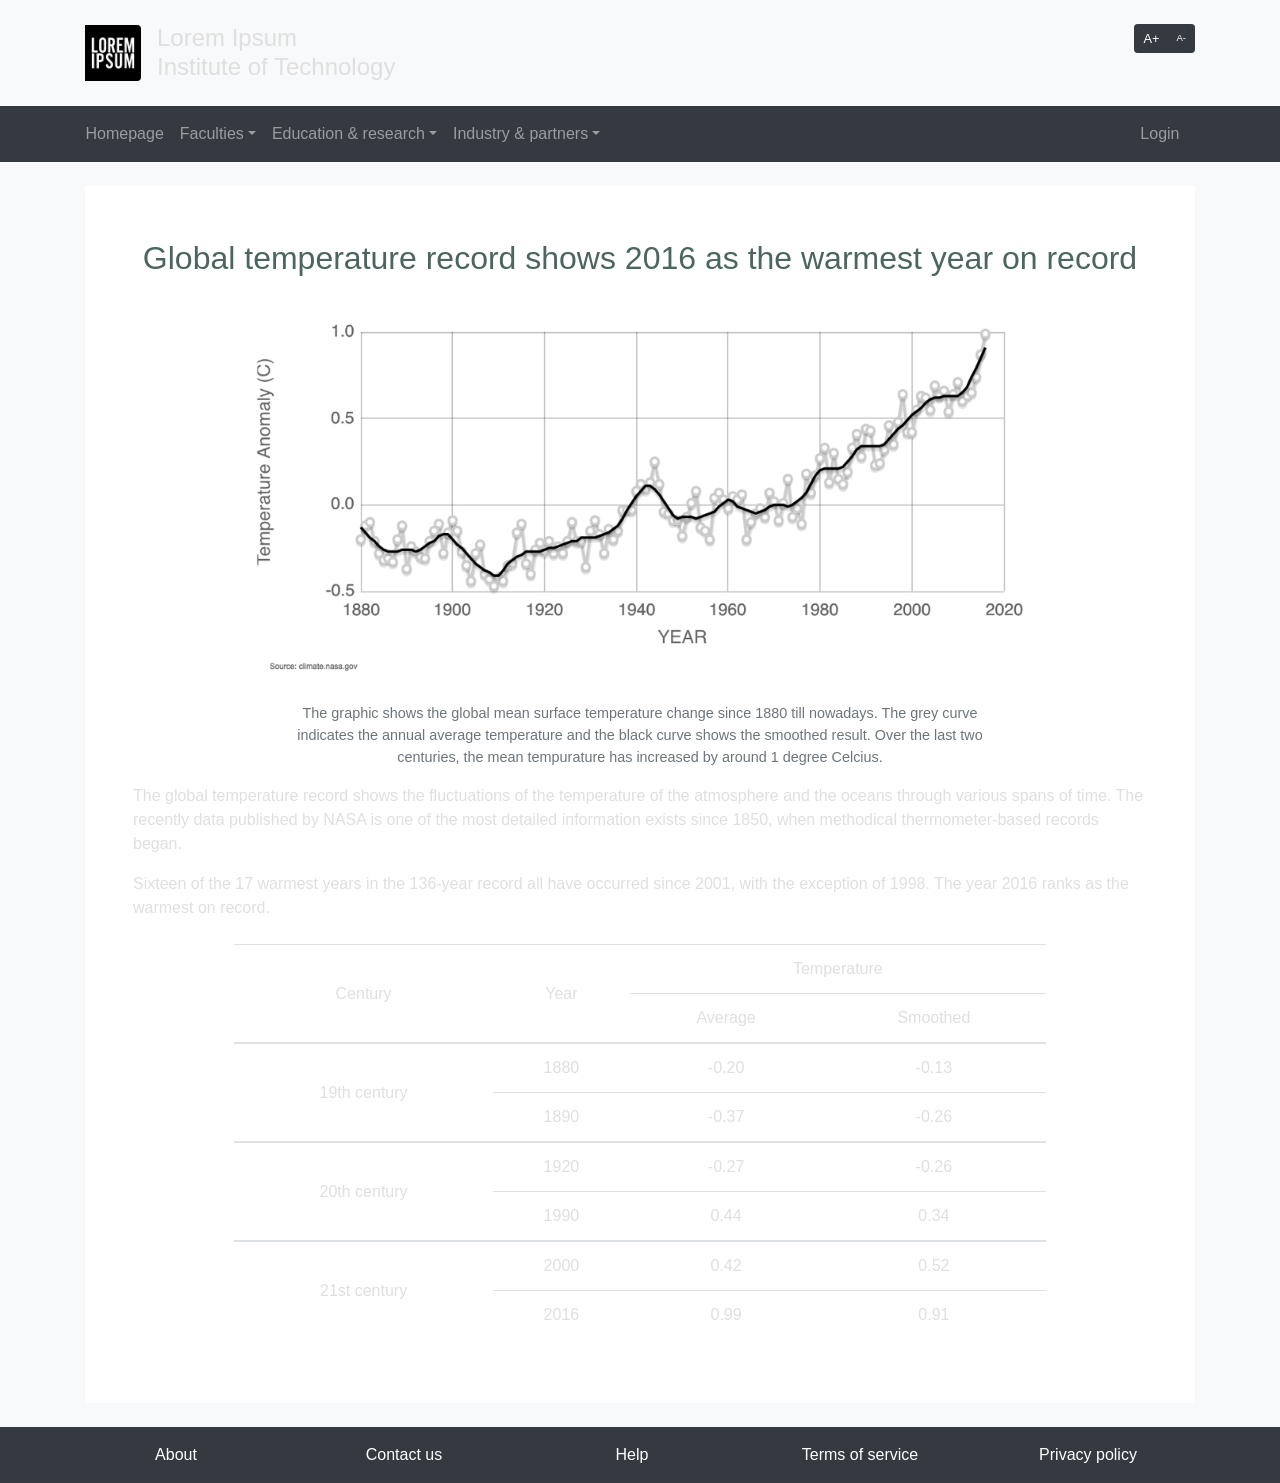
==== src/article.html @ a064389e "fix(01): replace sr-only skip link with dedicated .skip-link class Bootstrap's .sr-only was preventi" ====
<!DOCTYPE html>
<html lang="en" id="root">

<head>
    <meta charset="UTF-8">
    <meta name="viewport" content="width=device-width, initial-scale=1, shrink-to-fit=no">
    <meta http-equiv="X-UA-Compatible" content="ie=edge">
    <title>Lorem Ipsum Institute of Technolgoy</title>
    <link href="./css/bootstrap.css" rel="stylesheet">
    <link href="./css/common.css" rel="stylesheet">
    <link href="./css/article.css" rel="stylesheet">
</head>

<body class="d-flex flex-column bg-light">
    <a class="skip-link" href="#main">Skip to main content</a>
    <header class="container-fluid d-none d-lg-block my-4 header">
        <div class="container">
            <div class="row no-gutters">
                <div class="col-8 media">
                    <img class="align-self-center mr-3 rounded-right logo" src="./img/logo.jpg" alt="">
                    <div class="media-body align-self-center">
                        <div class="mb-0 title">Lorem Ipsum
                            <br>Institute of Technology
                        </div>
                    </div>
                </div>
                <div class="col-4">
                    <div class="btn-toolbar justify-content-end">
                        <div class="btn-group btn-group-sm">
                            <button class="btn btn-dark font-increase-button" id="font-increase-button">A+</button>
                            <button class="btn btn-dark font-decrease-button" id="font-decrease-button">A-</button>
                        </div>
                    </div>
                </div>
            </div>
        </div>
    </header>

    <nav class="container-fluid bg-dark nav">
        <div class="container">
            <div class="navbar navbar-dark bg-dark navbar-expand-lg px-0">
                <div class="navbar-brand d-lg-none">
                    <img class="rounded-right" src="./img/logo.jpg" width="40" height="40" alt="">
                </div>
                <button class="navbar-toggler" type="button">
                    <span class="navbar-toggler-icon"></span>
                </button>
                <div class="collapse navbar-collapse" id="nav-bar-content">
                    <div class="navbar-nav mr-auto">
                        <div class="nav-item">
                            <a class="nav-link" href="./">Homepage</a>
                        </div>
                        <div class="nav-item dropdown">
                            <a class="nav-link dropdown-toggle" href="#" id="nav-bar-faculties">Faculties</a>
                            <div class="dropdown-menu">
                                <div>
                                    <a class="dropdown-item" href="./empty.html?title=Applied+sciences">Applied sciences</a>
                                </div>
                                <div>
                                    <a class="dropdown-item" href="./empty.html?title=Architecture+%26+planning">Architecture &amp; planning</a>
                                </div>
                                <div>
                                    <a class="dropdown-item" href="./empty.html?title=Construction+%26+environment">Construction &amp; environment</a>
                                </div>
                                <div>
                                    <a class="dropdown-item" href="./empty.html?title=Engineering">Engineering</a>
                                </div>
                                <div>
                                    <a class="dropdown-item" href="./empty.html?title=Health+%26+social+sciences">Health &amp; social sciences</a>
                                </div>
                            </div>
                        </div>
                        <div class="nav-item dropdown">
                            <a class="nav-link dropdown-toggle" href="#" id="nav-bar-education">Education &amp; research</a>
                            <div class="dropdown-menu">
                                <div>
                                    <a class="dropdown-item" href="./empty.html?title=Bachelor">Bachelor</a>
                                </div>
                                <div>
                                    <a class="dropdown-item" href="./empty.html?title=Master">Master</a>
                                </div>
                                <div>
                                    <a class="dropdown-item" href="./empty.html?title=Continuing+education">Continuing education</a>
                                </div>
                                <div>
                                    <a class="dropdown-item" href="./empty.html?title=Doctorate">Doctorate</a>
                                </div>
                            </div>
                        </div>
                        <div class="nav-item dropdown">
                            <a class="nav-link dropdown-toggle" href="#" id="nav-bar-industry">Industry &amp; partners</a>
                            <div class="dropdown-menu">
                                <div>
                                    <a class="dropdown-item" href="./empty.html?title=Public+relations">Public relations</a>
                                </div>
                                <div>
                                    <a class="dropdown-item" href="./empty.html?title=Commercialization">Commercialization</a>
                                </div>
                                <div>
                                    <a class="dropdown-item" href="./empty.html?title=Sponsors+%26+partners">Sponsors &amp; partners</a>
                                </div>
                            </div>
                        </div>
                    </div>
                    <div class="navbar-nav">
                        <div class="nav-item">
                            <a class="nav-link" href="./login.html">Login</a>
                        </div>
                    </div>
                </div>
            </div>
            <div class="d-lg-none">
                <div class="btn-toolbar justify-content-end">
                    <div class="btn-group btn-group-sm">
                        <button class="btn btn-dark text-white font-increase-button" id="font-increase-button-1">A+</button>
                        <button class="btn btn-dark text-white font-decrease-button" id="font-decrease-button-1">A-</button>
                    </div>
                </div>
            </div>
        </div>
    </nav>

    <main class="container mt-4 main" id="main" tabindex="-1">
        <div class="p-5 bg-white">
            <div class="text-primary text-center mb-4 title">Global temperature record shows 2016 as the warmest year on record</div>
            <div class="text-center wrapper">
                <img src="./img/temperature.jpg" class="figure-img img-fluid" alt="">
                <p class="figure-caption text-center px-5">The graphic shows the global mean surface temperature change since 1880 till nowadays. The grey curve indicates
                    the annual average temperature and the black curve shows the smoothed result. Over the last two centuries,
                    the mean tempurature has increased by around 1 degree Celcius.</p>
            </div>
            <p>The global temperature record shows the fluctuations of the temperature of the atmosphere and the oceans through
                various spans of time. The recently data published by NASA is one of the most detailed information exists
                since 1850, when methodical thermometer-based records began.
            </p>
            <p>Sixteen of the 17 warmest years in the 136-year record all have occurred since 2001, with the exception of 1998.
                The year 2016 ranks as the warmest on record.</p>
            <div class="table-responsive mt-4 wrapper">
                <table class="table text-center">
                    <col>
                    <col>
                    <colgroup span="2"></colgroup>
                    <tbody class="thead-dark">
                        <tr>
                            <td class="align-middle" rowspan="2">Century</td>
                            <td class="align-middle" rowspan="2">Year</td>
                            <td class="align-middle" colspan="2">Temperature</td>
                        </tr>
                        <tr>
                            <td class="align-middle">Average</td>
                            <td class="align-middle">Smoothed</td>
                        </tr>
                    </tbody>
                    <tbody>
                        <tr>
                            <td class="align-middle" rowspan="2">19th century</td>
                            <td>1880</td>
                            <td>-0.20</td>
                            <td>-0.13</td>
                        </tr>
                        <tr>
                            <td>1890</td>
                            <td>-0.37</td>
                            <td>-0.26</td>
                        </tr>
                    </tbody>
                    <tbody>
                        <tr>
                            <td class="align-middle" rowspan="2">20th century</td>
                            <td>1920</td>
                            <td>-0.27</td>
                            <td>-0.26</td>
                        </tr>
                        <tr>
                            <td>1990</td>
                            <td>0.44</td>
                            <td>0.34</td>
                        </tr>
                    </tbody>
                    <tbody>
                        <tr>
                            <td class="align-middle" rowspan="2">21st century</td>
                            <td>2000</td>
                            <td>0.42</td>
                            <td>0.52</td>
                        </tr>
                        <tr>
                            <td>2016</td>
                            <td>0.99</td>
                            <td>0.91</td>
                        </tr>
                    </tbody>
                </table>
            </div>
        </div>
    </main>

    <footer class="container-fluid bg-dark mt-4 footer">
        <div class="container text-center py-3">
            <div class="row justify-content-around">
                <a class="col-12 col-md mr-3 text-white" href="./empty.html?title=About">About</a>
                <a class="col-12 col-md mr-3 text-white" href="./empty.html?title=Contact+us">Contact us</a>
                <a class="col-12 col-md mr-3 text-white" href="./empty.html?title=Help">Help</a>
                <a class="col-12 col-md mr-3 text-white" href="./empty.html?title=Terms+of+services">Terms of service</a>
                <a class="col-12 col-md mr-3 text-white" href="./empty.html?title=Privacy+policy">Privacy policy</a>
            </div>
        </div>
    </footer>

    <script type="text/javascript" src="./js/jquery.js"></script>
    <script type="text/javascript" src="./js/popper.js"></script>
    <script type="text/javascript" src="./js/bootstrap.js"></script>
    <script type="text/javascript" src="./js/common.js"></script>
    <script type="text/javascript" src="./js/article.js"></script>
</body>

</html>
---- src/css/common.css ----
html {
    font-size: 1rem
}

body,
html {
    height: 100%
}

body a,
body div,
body p {
    color: #dfdfdf
}

body a:hover {
    color: #cdcdcd
}

.title {
    font-size: 2rem;
    font-weight: 100
}

.subtitle {
    font-size: 1.2rem
}

.header .logo {
    height: 3.5rem;
    width: 3.5rem
}

.header .title {
    font-size: 1.5rem;
    line-height: 1.8rem
}

.header .font-increase-button,
.nav .font-increase-button {
    font-size: .8rem
}

.header .font-decrease-button,
.nav .font-decrease-button {
    font-size: .6rem
}

.footer,
.header,
.nav {
    flex: 0 0 auto
}

.main {
    flex: 1 0 auto
}

.skip-link {
    position: absolute;
    top: -100%;
    left: 0;
    z-index: 1050;
    padding: 0.75rem 1.5rem;
    background: #343a40;
    color: #fff;
    text-decoration: none;
    font-size: 1rem;
}

.skip-link:focus {
    top: 0;
    color: #fff;
}
---- src/css/article.css ----
.main .wrapper {
    margin: auto;
    width: 80%
}
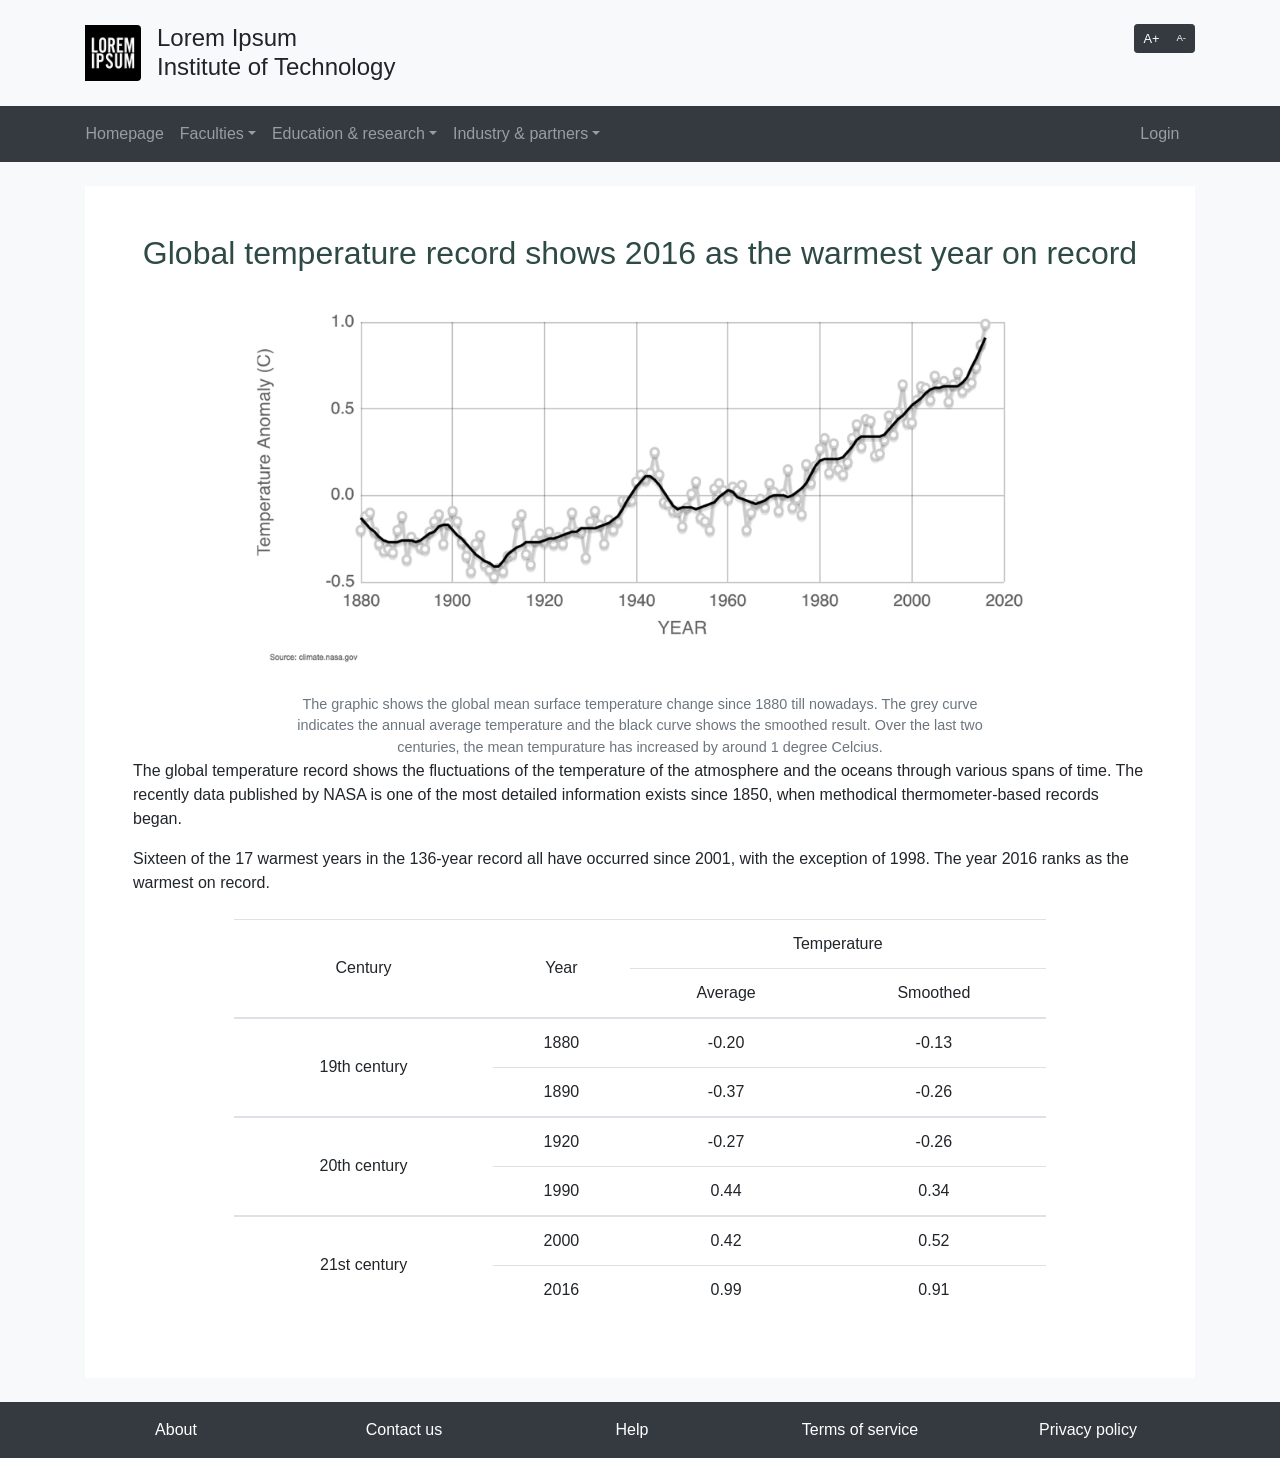
==== commit ebd98418: "feat(03-01): add h1 title and accessible figure/figcaption on article.html - Promote article title d" ====
--- a/src/article.html
+++ b/src/article.html
@@ -27,8 +27,8 @@
                 <div class="col-4">
                     <div class="btn-toolbar justify-content-end">
                         <div class="btn-group btn-group-sm">
-                            <button class="btn btn-dark font-increase-button" id="font-increase-button">A+</button>
-                            <button class="btn btn-dark font-decrease-button" id="font-decrease-button">A-</button>
+                            <button class="btn btn-dark font-increase-button" id="font-increase-button" aria-label="Increase font size">A+</button>
+                            <button class="btn btn-dark font-decrease-button" id="font-decrease-button" aria-label="Decrease font size">A-</button>
                         </div>
                     </div>
                 </div>
@@ -36,84 +36,84 @@
         </div>
     </header>
 
-    <nav class="container-fluid bg-dark nav">
+    <nav class="container-fluid bg-dark nav" aria-label="Main navigation">
         <div class="container">
             <div class="navbar navbar-dark bg-dark navbar-expand-lg px-0">
                 <div class="navbar-brand d-lg-none">
                     <img class="rounded-right" src="./img/logo.jpg" width="40" height="40" alt="">
                 </div>
-                <button class="navbar-toggler" type="button">
+                <button class="navbar-toggler" type="button" aria-expanded="false" aria-controls="nav-bar-content" aria-label="Toggle navigation menu">
                     <span class="navbar-toggler-icon"></span>
                 </button>
                 <div class="collapse navbar-collapse" id="nav-bar-content">
-                    <div class="navbar-nav mr-auto">
-                        <div class="nav-item">
-                            <a class="nav-link" href="./">Homepage</a>
-                        </div>
-                        <div class="nav-item dropdown">
-                            <a class="nav-link dropdown-toggle" href="#" id="nav-bar-faculties">Faculties</a>
-                            <div class="dropdown-menu">
-                                <div>
-                                    <a class="dropdown-item" href="./empty.html?title=Applied+sciences">Applied sciences</a>
-                                </div>
-                                <div>
-                                    <a class="dropdown-item" href="./empty.html?title=Architecture+%26+planning">Architecture &amp; planning</a>
-                                </div>
-                                <div>
-                                    <a class="dropdown-item" href="./empty.html?title=Construction+%26+environment">Construction &amp; environment</a>
-                                </div>
-                                <div>
-                                    <a class="dropdown-item" href="./empty.html?title=Engineering">Engineering</a>
-                                </div>
-                                <div>
-                                    <a class="dropdown-item" href="./empty.html?title=Health+%26+social+sciences">Health &amp; social sciences</a>
-                                </div>
-                            </div>
-                        </div>
-                        <div class="nav-item dropdown">
-                            <a class="nav-link dropdown-toggle" href="#" id="nav-bar-education">Education &amp; research</a>
-                            <div class="dropdown-menu">
-                                <div>
-                                    <a class="dropdown-item" href="./empty.html?title=Bachelor">Bachelor</a>
-                                </div>
-                                <div>
-                                    <a class="dropdown-item" href="./empty.html?title=Master">Master</a>
-                                </div>
-                                <div>
-                                    <a class="dropdown-item" href="./empty.html?title=Continuing+education">Continuing education</a>
-                                </div>
-                                <div>
-                                    <a class="dropdown-item" href="./empty.html?title=Doctorate">Doctorate</a>
-                                </div>
-                            </div>
-                        </div>
-                        <div class="nav-item dropdown">
-                            <a class="nav-link dropdown-toggle" href="#" id="nav-bar-industry">Industry &amp; partners</a>
-                            <div class="dropdown-menu">
-                                <div>
-                                    <a class="dropdown-item" href="./empty.html?title=Public+relations">Public relations</a>
-                                </div>
-                                <div>
-                                    <a class="dropdown-item" href="./empty.html?title=Commercialization">Commercialization</a>
-                                </div>
-                                <div>
-                                    <a class="dropdown-item" href="./empty.html?title=Sponsors+%26+partners">Sponsors &amp; partners</a>
-                                </div>
-                            </div>
-                        </div>
-                    </div>
-                    <div class="navbar-nav">
-                        <div class="nav-item">
-                            <a class="nav-link" href="./login.html">Login</a>
-                        </div>
-                    </div>
+                    <ul class="navbar-nav mr-auto" role="menubar">
+                        <li class="nav-item" role="none">
+                            <a class="nav-link" href="./" role="menuitem">Homepage</a>
+                        </li>
+                        <li class="nav-item dropdown" role="none">
+                            <button class="nav-link dropdown-toggle" id="nav-bar-faculties" aria-expanded="false" aria-haspopup="true" aria-controls="nav-bar-faculties-menu">Faculties</button>
+                            <ul class="dropdown-menu" role="menu" id="nav-bar-faculties-menu" aria-labelledby="nav-bar-faculties">
+                                <li role="none">
+                                    <a class="dropdown-item" href="./empty.html?title=Applied+sciences" role="menuitem">Applied sciences</a>
+                                </li>
+                                <li role="none">
+                                    <a class="dropdown-item" href="./empty.html?title=Architecture+%26+planning" role="menuitem">Architecture &amp; planning</a>
+                                </li>
+                                <li role="none">
+                                    <a class="dropdown-item" href="./empty.html?title=Construction+%26+environment" role="menuitem">Construction &amp; environment</a>
+                                </li>
+                                <li role="none">
+                                    <a class="dropdown-item" href="./empty.html?title=Engineering" role="menuitem">Engineering</a>
+                                </li>
+                                <li role="none">
+                                    <a class="dropdown-item" href="./empty.html?title=Health+%26+social+sciences" role="menuitem">Health &amp; social sciences</a>
+                                </li>
+                            </ul>
+                        </li>
+                        <li class="nav-item dropdown" role="none">
+                            <button class="nav-link dropdown-toggle" id="nav-bar-education" aria-expanded="false" aria-haspopup="true" aria-controls="nav-bar-education-menu">Education &amp; research</button>
+                            <ul class="dropdown-menu" role="menu" id="nav-bar-education-menu" aria-labelledby="nav-bar-education">
+                                <li role="none">
+                                    <a class="dropdown-item" href="./empty.html?title=Bachelor" role="menuitem">Bachelor</a>
+                                </li>
+                                <li role="none">
+                                    <a class="dropdown-item" href="./empty.html?title=Master" role="menuitem">Master</a>
+                                </li>
+                                <li role="none">
+                                    <a class="dropdown-item" href="./empty.html?title=Continuing+education" role="menuitem">Continuing education</a>
+                                </li>
+                                <li role="none">
+                                    <a class="dropdown-item" href="./empty.html?title=Doctorate" role="menuitem">Doctorate</a>
+                                </li>
+                            </ul>
+                        </li>
+                        <li class="nav-item dropdown" role="none">
+                            <button class="nav-link dropdown-toggle" id="nav-bar-industry" aria-expanded="false" aria-haspopup="true" aria-controls="nav-bar-industry-menu">Industry &amp; partners</button>
+                            <ul class="dropdown-menu" role="menu" id="nav-bar-industry-menu" aria-labelledby="nav-bar-industry">
+                                <li role="none">
+                                    <a class="dropdown-item" href="./empty.html?title=Public+relations" role="menuitem">Public relations</a>
+                                </li>
+                                <li role="none">
+                                    <a class="dropdown-item" href="./empty.html?title=Commercialization" role="menuitem">Commercialization</a>
+                                </li>
+                                <li role="none">
+                                    <a class="dropdown-item" href="./empty.html?title=Sponsors+%26+partners" role="menuitem">Sponsors &amp; partners</a>
+                                </li>
+                            </ul>
+                        </li>
+                    </ul>
+                    <ul class="navbar-nav" role="menubar">
+                        <li class="nav-item" role="none">
+                            <a class="nav-link" href="./login.html" role="menuitem">Login</a>
+                        </li>
+                    </ul>
                 </div>
             </div>
             <div class="d-lg-none">
                 <div class="btn-toolbar justify-content-end">
                     <div class="btn-group btn-group-sm">
-                        <button class="btn btn-dark text-white font-increase-button" id="font-increase-button-1">A+</button>
-                        <button class="btn btn-dark text-white font-decrease-button" id="font-decrease-button-1">A-</button>
+                        <button class="btn btn-dark text-white font-increase-button" id="font-increase-button-1" aria-label="Increase font size">A+</button>
+                        <button class="btn btn-dark text-white font-decrease-button" id="font-decrease-button-1" aria-label="Decrease font size">A-</button>
                     </div>
                 </div>
             </div>
@@ -122,13 +122,16 @@
 
     <main class="container mt-4 main" id="main" tabindex="-1">
         <div class="p-5 bg-white">
-            <div class="text-primary text-center mb-4 title">Global temperature record shows 2016 as the warmest year on record</div>
-            <div class="text-center wrapper">
-                <img src="./img/temperature.jpg" class="figure-img img-fluid" alt="">
-                <p class="figure-caption text-center px-5">The graphic shows the global mean surface temperature change since 1880 till nowadays. The grey curve indicates
+            <h1 class="text-primary text-center mb-4 title">Global temperature record shows 2016 as the warmest year on record</h1>
+            <figure class="text-center wrapper">
+                <img src="./img/temperature.jpg" class="figure-img img-fluid"
+                     alt="Line chart showing global mean surface temperature change from 1880 to present"
+                     aria-describedby="temp-chart-desc">
+                <figcaption class="figure-caption text-center px-5">The graphic shows the global mean surface temperature change since 1880 till nowadays. The grey curve indicates
                     the annual average temperature and the black curve shows the smoothed result. Over the last two centuries,
-                    the mean tempurature has increased by around 1 degree Celcius.</p>
-            </div>
+                    the mean tempurature has increased by around 1 degree Celcius.</figcaption>
+                <div id="temp-chart-desc" class="sr-only">The chart displays a line graph of global mean surface temperature anomaly from 1880 to approximately 2016. Temperatures remained relatively stable with minor fluctuations until around 1980, after which a sharp upward trend is visible, reaching approximately 1 degree Celsius above the 1951-1980 baseline by 2016.</div>
+            </figure>
             <p>The global temperature record shows the fluctuations of the temperature of the atmosphere and the oceans through
                 various spans of time. The recently data published by NASA is one of the most detailed information exists
                 since 1850, when methodical thermometer-based records began.
@@ -211,7 +214,9 @@
     <script type="text/javascript" src="./js/popper.js"></script>
     <script type="text/javascript" src="./js/bootstrap.js"></script>
     <script type="text/javascript" src="./js/common.js"></script>
+    <script type="text/javascript" src="./js/nav-keyboard.js"></script>
     <script type="text/javascript" src="./js/article.js"></script>
+    <div id="font-size-live-region" class="sr-live-region" aria-live="polite" role="status"></div>
 </body>
 
 </html>
--- a/src/css/common.css
+++ b/src/css/common.css
@@ -7,14 +7,27 @@
     height: 100%
 }
 
-body a,
-body div,
-body p {
-    color: #dfdfdf
+/* Phase 3: Contrast fixes -- WCAG 2.1 AA 4.5:1 minimum (per D-01, D-02) */
+body p,
+body div {
+    color: #212529;
+}
+
+body a {
+    color: #1a5c3a;
 }
 
 body a:hover {
-    color: #cdcdcd
+    color: #0d3520;
+}
+
+/* Override Bootstrap utility classes -- need !important to beat Bootstrap's !important (per D-03) */
+.text-primary {
+    color: #2e4a45 !important;
+}
+
+.text-info {
+    color: #1a5c3a !important;
 }
 
 .title {
@@ -72,3 +85,54 @@
     top: 0;
     color: #fff;
 }
+
+/* Button reset for dropdown toggles */
+button.nav-link.dropdown-toggle {
+    background: none;
+    border: none;
+    cursor: pointer;
+    font-family: inherit;
+    text-align: left;
+    width: 100%;
+}
+
+button.nav-link.dropdown-toggle:hover {
+    color: hsla(0, 0%, 100%, .75);
+}
+
+/* Focus indicators for nav elements */
+.navbar .nav-link:focus,
+.navbar .dropdown-toggle:focus,
+.navbar .dropdown-item:focus,
+.btn.font-increase-button:focus,
+.btn.font-decrease-button:focus,
+.navbar-toggler:focus {
+    outline: 2px solid #007bff;
+    outline-offset: 2px;
+}
+
+.dropdown-item:focus {
+    outline-offset: -2px;
+}
+
+/* Font-size scaling classes */
+html:has(body.font-large) {
+    font-size: 1.25rem;
+}
+
+html:has(body.font-xlarge) {
+    font-size: 1.5rem;
+}
+
+/* Visually hidden live region */
+.sr-live-region {
+    position: absolute;
+    width: 1px;
+    height: 1px;
+    padding: 0;
+    margin: -1px;
+    overflow: hidden;
+    clip: rect(0, 0, 0, 0);
+    white-space: nowrap;
+    border: 0;
+}
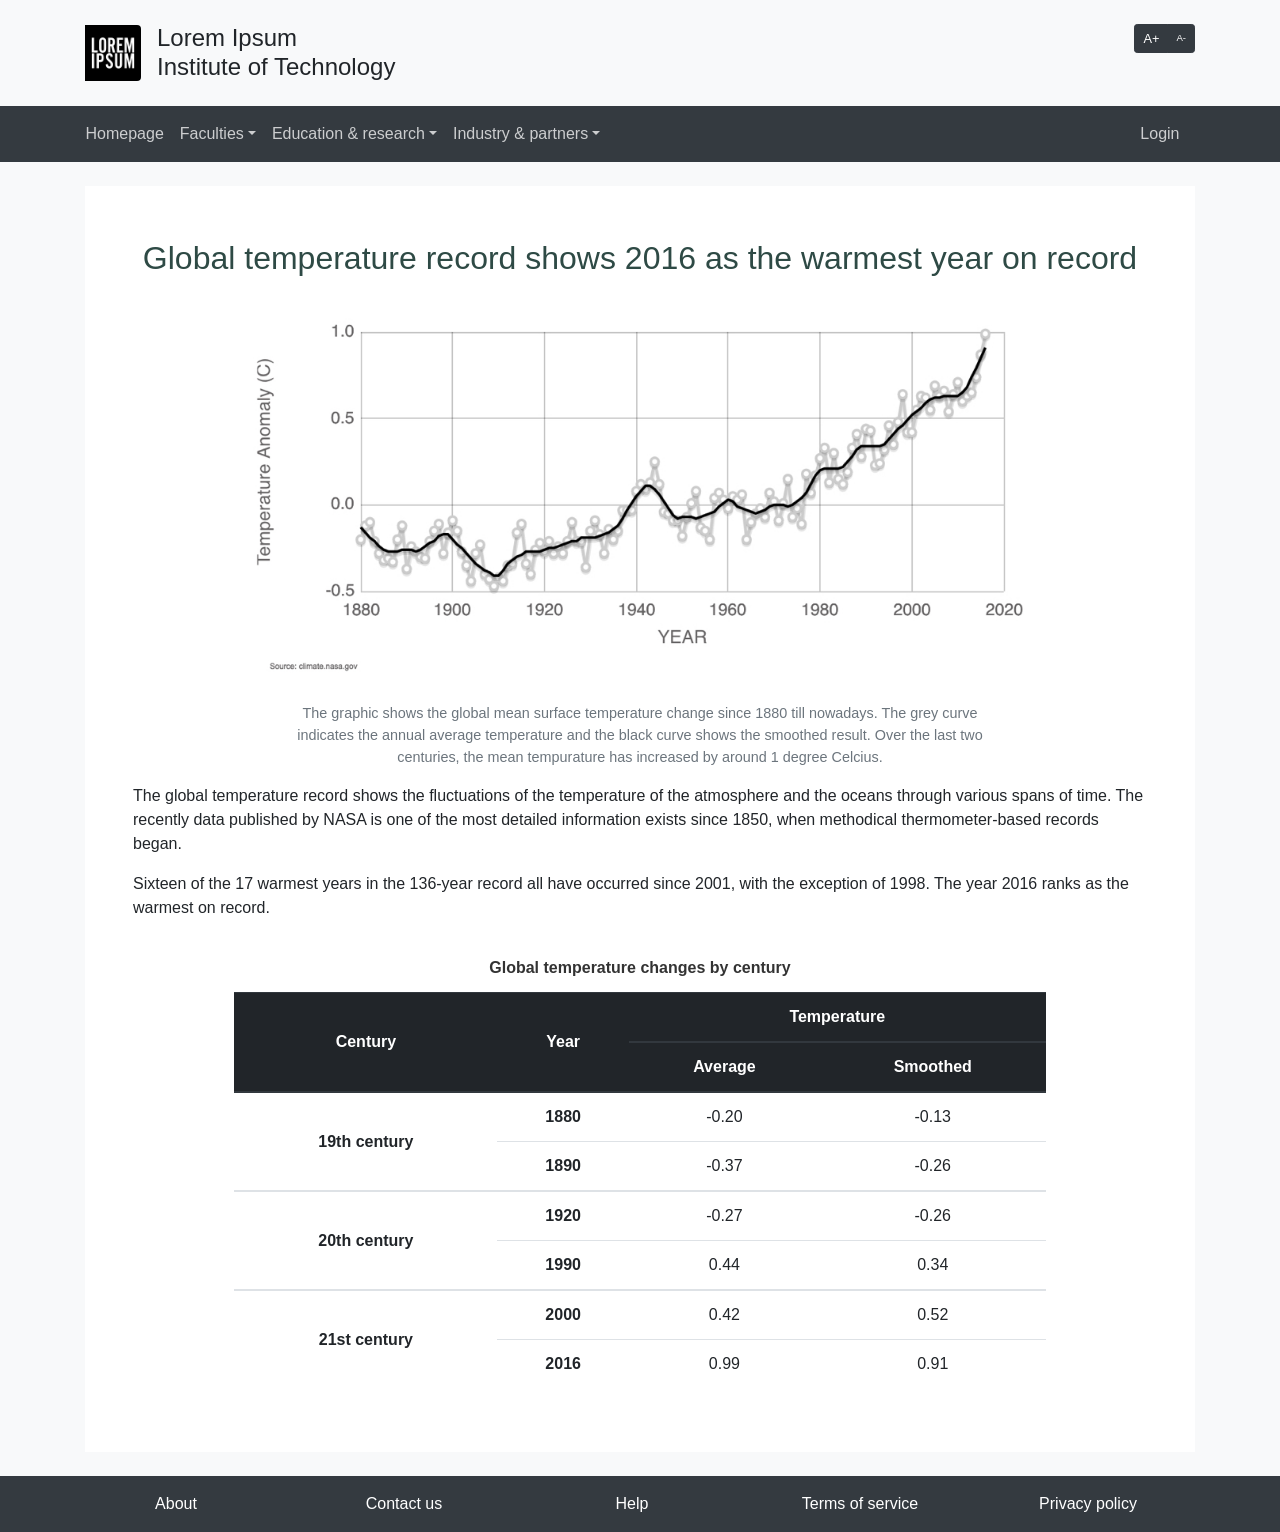
==== commit 73a5d921: "feat(05-01): restructure data table with th/scope/caption/thead for screen reader accessibility - Co" ====
--- a/src/article.html
+++ b/src/article.html
@@ -122,16 +122,13 @@
 
     <main class="container mt-4 main" id="main" tabindex="-1">
         <div class="p-5 bg-white">
-            <h1 class="text-primary text-center mb-4 title">Global temperature record shows 2016 as the warmest year on record</h1>
-            <figure class="text-center wrapper">
-                <img src="./img/temperature.jpg" class="figure-img img-fluid"
-                     alt="Line chart showing global mean surface temperature change from 1880 to present"
-                     aria-describedby="temp-chart-desc">
-                <figcaption class="figure-caption text-center px-5">The graphic shows the global mean surface temperature change since 1880 till nowadays. The grey curve indicates
+            <div class="text-primary text-center mb-4 title">Global temperature record shows 2016 as the warmest year on record</div>
+            <div class="text-center wrapper">
+                <img src="./img/temperature.jpg" class="figure-img img-fluid" alt="">
+                <p class="figure-caption text-center px-5">The graphic shows the global mean surface temperature change since 1880 till nowadays. The grey curve indicates
                     the annual average temperature and the black curve shows the smoothed result. Over the last two centuries,
-                    the mean tempurature has increased by around 1 degree Celcius.</figcaption>
-                <div id="temp-chart-desc" class="sr-only">The chart displays a line graph of global mean surface temperature anomaly from 1880 to approximately 2016. Temperatures remained relatively stable with minor fluctuations until around 1980, after which a sharp upward trend is visible, reaching approximately 1 degree Celsius above the 1951-1980 baseline by 2016.</div>
-            </figure>
+                    the mean tempurature has increased by around 1 degree Celcius.</p>
+            </div>
             <p>The global temperature record shows the fluctuations of the temperature of the atmosphere and the oceans through
                 various spans of time. The recently data published by NASA is one of the most detailed information exists
                 since 1850, when methodical thermometer-based records began.
@@ -140,55 +137,60 @@
                 The year 2016 ranks as the warmest on record.</p>
             <div class="table-responsive mt-4 wrapper">
                 <table class="table text-center">
-                    <col>
-                    <col>
+                    <caption>Global temperature changes by century</caption>
+                    <colgroup>
+                        <col>
+                    </colgroup>
+                    <colgroup>
+                        <col>
+                    </colgroup>
                     <colgroup span="2"></colgroup>
-                    <tbody class="thead-dark">
-                        <tr>
-                            <td class="align-middle" rowspan="2">Century</td>
-                            <td class="align-middle" rowspan="2">Year</td>
-                            <td class="align-middle" colspan="2">Temperature</td>
-                        </tr>
-                        <tr>
-                            <td class="align-middle">Average</td>
-                            <td class="align-middle">Smoothed</td>
+                    <thead class="thead-dark">
+                        <tr>
+                            <th class="align-middle" scope="col" rowspan="2">Century</th>
+                            <th class="align-middle" scope="col" rowspan="2">Year</th>
+                            <th class="align-middle" scope="colgroup" colspan="2">Temperature</th>
+                        </tr>
+                        <tr>
+                            <th class="align-middle" scope="col">Average</th>
+                            <th class="align-middle" scope="col">Smoothed</th>
+                        </tr>
+                    </thead>
+                    <tbody>
+                        <tr>
+                            <th class="align-middle" scope="rowgroup" rowspan="2">19th century</th>
+                            <th scope="row">1880</th>
+                            <td>-0.20</td>
+                            <td>-0.13</td>
+                        </tr>
+                        <tr>
+                            <th scope="row">1890</th>
+                            <td>-0.37</td>
+                            <td>-0.26</td>
                         </tr>
                     </tbody>
                     <tbody>
                         <tr>
-                            <td class="align-middle" rowspan="2">19th century</td>
-                            <td>1880</td>
-                            <td>-0.20</td>
-                            <td>-0.13</td>
-                        </tr>
-                        <tr>
-                            <td>1890</td>
-                            <td>-0.37</td>
+                            <th class="align-middle" scope="rowgroup" rowspan="2">20th century</th>
+                            <th scope="row">1920</th>
+                            <td>-0.27</td>
                             <td>-0.26</td>
+                        </tr>
+                        <tr>
+                            <th scope="row">1990</th>
+                            <td>0.44</td>
+                            <td>0.34</td>
                         </tr>
                     </tbody>
                     <tbody>
                         <tr>
-                            <td class="align-middle" rowspan="2">20th century</td>
-                            <td>1920</td>
-                            <td>-0.27</td>
-                            <td>-0.26</td>
-                        </tr>
-                        <tr>
-                            <td>1990</td>
-                            <td>0.44</td>
-                            <td>0.34</td>
-                        </tr>
-                    </tbody>
-                    <tbody>
-                        <tr>
-                            <td class="align-middle" rowspan="2">21st century</td>
-                            <td>2000</td>
+                            <th class="align-middle" scope="rowgroup" rowspan="2">21st century</th>
+                            <th scope="row">2000</th>
                             <td>0.42</td>
                             <td>0.52</td>
                         </tr>
                         <tr>
-                            <td>2016</td>
+                            <th scope="row">2016</th>
                             <td>0.99</td>
                             <td>0.91</td>
                         </tr>
--- a/src/css/common.css
+++ b/src/css/common.css
@@ -28,6 +28,16 @@
 
 .text-info {
     color: #1a5c3a !important;
+}
+
+/* Fix nav-link contrast on dark navbar -- Bootstrap default 50% white fails AA */
+.navbar-dark .navbar-nav .nav-link {
+    color: rgba(255, 255, 255, 0.75);
+}
+
+.navbar-dark .navbar-nav .nav-link:hover,
+.navbar-dark .navbar-nav .nav-link:focus {
+    color: #fff;
 }
 
 .title {
--- a/src/css/article.css
+++ b/src/css/article.css
@@ -2,3 +2,10 @@
     margin: auto;
     width: 80%
 }
+
+.table caption {
+    caption-side: top;
+    text-align: center;
+    font-weight: bold;
+    color: #333;
+}
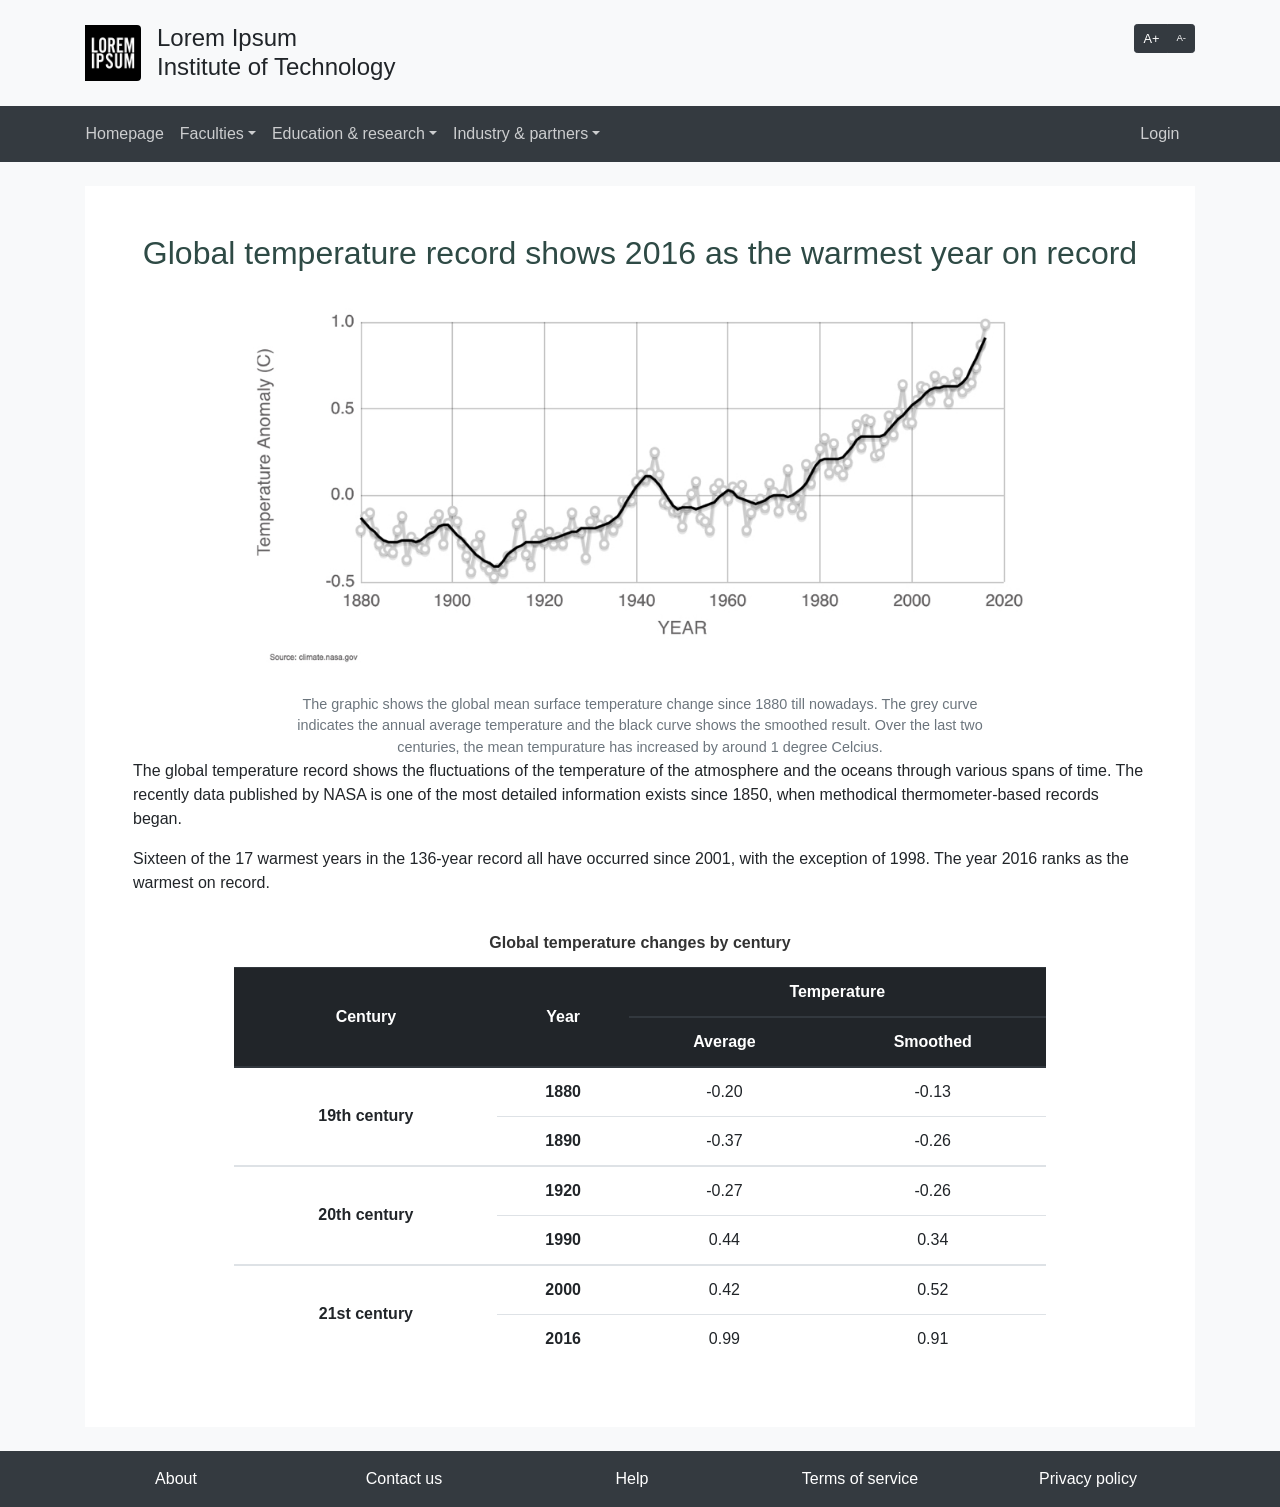
==== commit b20ad246: "Merge branch 'worktree-agent-a1bdebdb'" ====
--- a/src/article.html
+++ b/src/article.html
@@ -122,13 +122,16 @@
 
     <main class="container mt-4 main" id="main" tabindex="-1">
         <div class="p-5 bg-white">
-            <div class="text-primary text-center mb-4 title">Global temperature record shows 2016 as the warmest year on record</div>
-            <div class="text-center wrapper">
-                <img src="./img/temperature.jpg" class="figure-img img-fluid" alt="">
-                <p class="figure-caption text-center px-5">The graphic shows the global mean surface temperature change since 1880 till nowadays. The grey curve indicates
+            <h1 class="text-primary text-center mb-4 title">Global temperature record shows 2016 as the warmest year on record</h1>
+            <figure class="text-center wrapper">
+                <img src="./img/temperature.jpg" class="figure-img img-fluid"
+                     alt="Line chart showing global mean surface temperature change from 1880 to present"
+                     aria-describedby="temp-chart-desc">
+                <figcaption class="figure-caption text-center px-5">The graphic shows the global mean surface temperature change since 1880 till nowadays. The grey curve indicates
                     the annual average temperature and the black curve shows the smoothed result. Over the last two centuries,
-                    the mean tempurature has increased by around 1 degree Celcius.</p>
-            </div>
+                    the mean tempurature has increased by around 1 degree Celcius.</figcaption>
+                <div id="temp-chart-desc" class="sr-only">The chart displays a line graph of global mean surface temperature anomaly from 1880 to approximately 2016. Temperatures remained relatively stable with minor fluctuations until around 1980, after which a sharp upward trend is visible, reaching approximately 1 degree Celsius above the 1951-1980 baseline by 2016.</div>
+            </figure>
             <p>The global temperature record shows the fluctuations of the temperature of the atmosphere and the oceans through
                 various spans of time. The recently data published by NASA is one of the most detailed information exists
                 since 1850, when methodical thermometer-based records began.
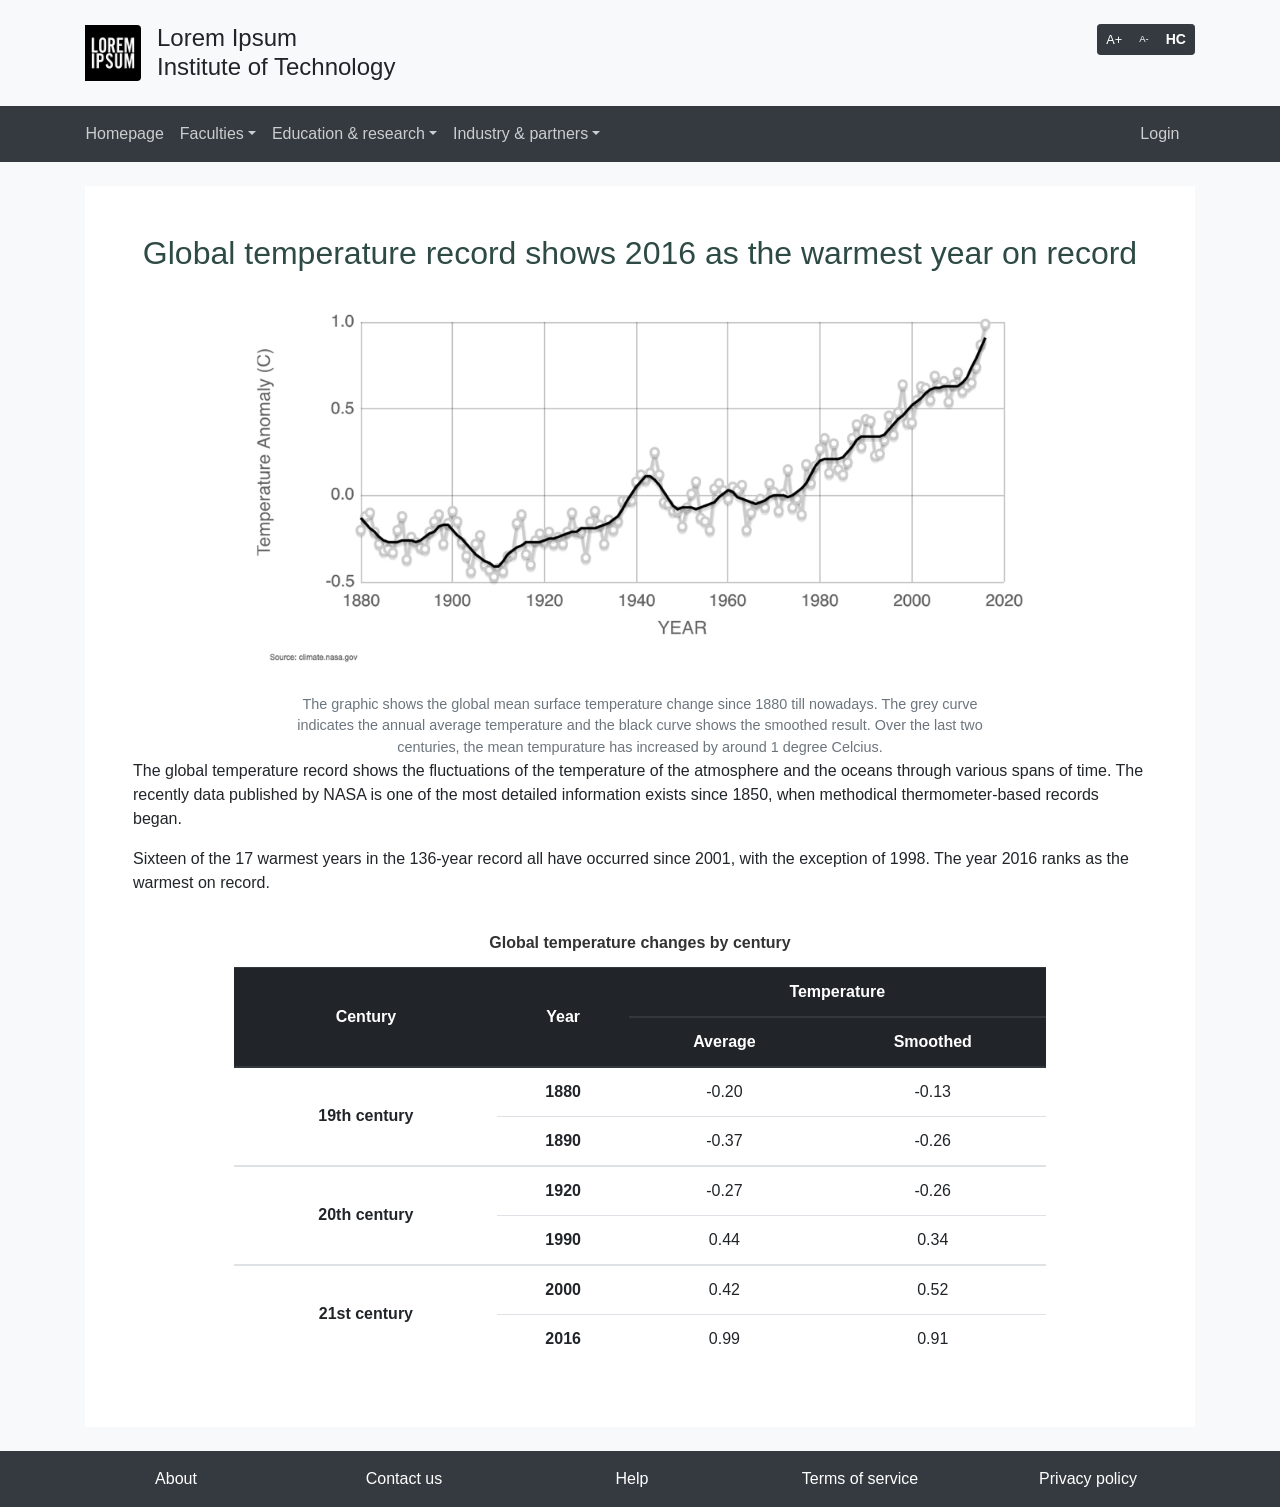
==== commit 603fc611: "added high-contrast functionality and 'language detection' for proper pronunciation when using voice" ====
--- a/src/article.html
+++ b/src/article.html
@@ -5,7 +5,7 @@
     <meta charset="UTF-8">
     <meta name="viewport" content="width=device-width, initial-scale=1, shrink-to-fit=no">
     <meta http-equiv="X-UA-Compatible" content="ie=edge">
-    <title>Lorem Ipsum Institute of Technolgoy</title>
+    <title>Lorem Ipsum Institute of Technology</title>
     <link href="./css/bootstrap.css" rel="stylesheet">
     <link href="./css/common.css" rel="stylesheet">
     <link href="./css/article.css" rel="stylesheet">
@@ -29,6 +29,7 @@
                         <div class="btn-group btn-group-sm">
                             <button class="btn btn-dark font-increase-button" id="font-increase-button" aria-label="Increase font size">A+</button>
                             <button class="btn btn-dark font-decrease-button" id="font-decrease-button" aria-label="Decrease font size">A-</button>
+                            <button class="btn btn-dark high-contrast-button" aria-label="Toggle high contrast mode" aria-pressed="false">HC</button>
                         </div>
                     </div>
                 </div>
--- a/src/css/common.css
+++ b/src/css/common.css
@@ -116,6 +116,7 @@
 .navbar .dropdown-item:focus,
 .btn.font-increase-button:focus,
 .btn.font-decrease-button:focus,
+.btn.high-contrast-button:focus,
 .navbar-toggler:focus {
     outline: 2px solid #007bff;
     outline-offset: 2px;
@@ -125,13 +126,147 @@
     outline-offset: -2px;
 }
 
-/* Font-size scaling classes */
-html:has(body.font-large) {
-    font-size: 1.25rem;
-}
-
-html:has(body.font-xlarge) {
-    font-size: 1.5rem;
+/* Sub-title headings: keep paragraph-sized text */
+h3.sub-title {
+    font-size: 1rem;
+    margin-bottom: 0.5rem;
+}
+
+/* Focus indicator for focusable headings */
+h2.title:focus,
+h3.sub-title:focus {
+    outline: 2px solid #007bff;
+    outline-offset: 2px;
+}
+
+/* High contrast button styling */
+.high-contrast-button {
+    font-size: .7rem;
+    font-weight: bold;
+}
+
+/* High contrast mode */
+body.high-contrast {
+    background-color: #000 !important;
+    color: #fff !important;
+}
+
+body.high-contrast p,
+body.high-contrast div,
+body.high-contrast span,
+body.high-contrast li,
+body.high-contrast td,
+body.high-contrast th,
+body.high-contrast label,
+body.high-contrast legend,
+body.high-contrast figcaption,
+body.high-contrast caption {
+    color: #fff !important;
+}
+
+body.high-contrast .bg-light {
+    background-color: #000 !important;
+}
+
+body.high-contrast .bg-white,
+body.high-contrast .news,
+body.high-contrast .studies,
+body.high-contrast .researches {
+    background-color: #1a1a1a !important;
+    color: #fff !important;
+}
+
+body.high-contrast a {
+    color: #6fc3ff !important;
+}
+
+body.high-contrast a:hover {
+    color: #a3daff !important;
+}
+
+body.high-contrast .text-primary {
+    color: #7ecfff !important;
+}
+
+body.high-contrast .text-info {
+    color: #6fc3ff !important;
+}
+
+body.high-contrast .text-secondary {
+    color: #bbb !important;
+}
+
+body.high-contrast .header .title {
+    color: #fff !important;
+}
+
+body.high-contrast .footer a {
+    color: #6fc3ff !important;
+}
+
+body.high-contrast .news .media {
+    border-bottom-color: #555;
+}
+
+body.high-contrast input,
+body.high-contrast select,
+body.high-contrast textarea {
+    background-color: #1a1a1a !important;
+    color: #fff !important;
+    border-color: #888 !important;
+}
+
+body.high-contrast .btn-dark {
+    background-color: #333 !important;
+    border-color: #888 !important;
+    color: #fff !important;
+}
+
+body.high-contrast .high-contrast-button[aria-pressed="true"] {
+    background-color: #fff !important;
+    color: #000 !important;
+    border-color: #fff !important;
+}
+
+body.high-contrast .table {
+    color: #fff !important;
+}
+
+body.high-contrast .table td,
+body.high-contrast .table th {
+    border-color: #555 !important;
+}
+
+body.high-contrast .dropdown-menu {
+    background-color: #1a1a1a !important;
+    border-color: #555 !important;
+}
+
+body.high-contrast .dropdown-item {
+    color: #fff !important;
+}
+
+body.high-contrast .dropdown-item:hover,
+body.high-contrast .dropdown-item:focus {
+    background-color: #333 !important;
+    color: #fff !important;
+}
+
+body.high-contrast h1,
+body.high-contrast h2,
+body.high-contrast h3,
+body.high-contrast h4,
+body.high-contrast h5,
+body.high-contrast h6 {
+    color: #fff !important;
+}
+
+body.high-contrast h2.text-primary {
+    color: #7ecfff !important;
+}
+
+body.high-contrast h3.text-info a {
+    color: #6fc3ff !important;
 }
 
 /* Visually hidden live region */
